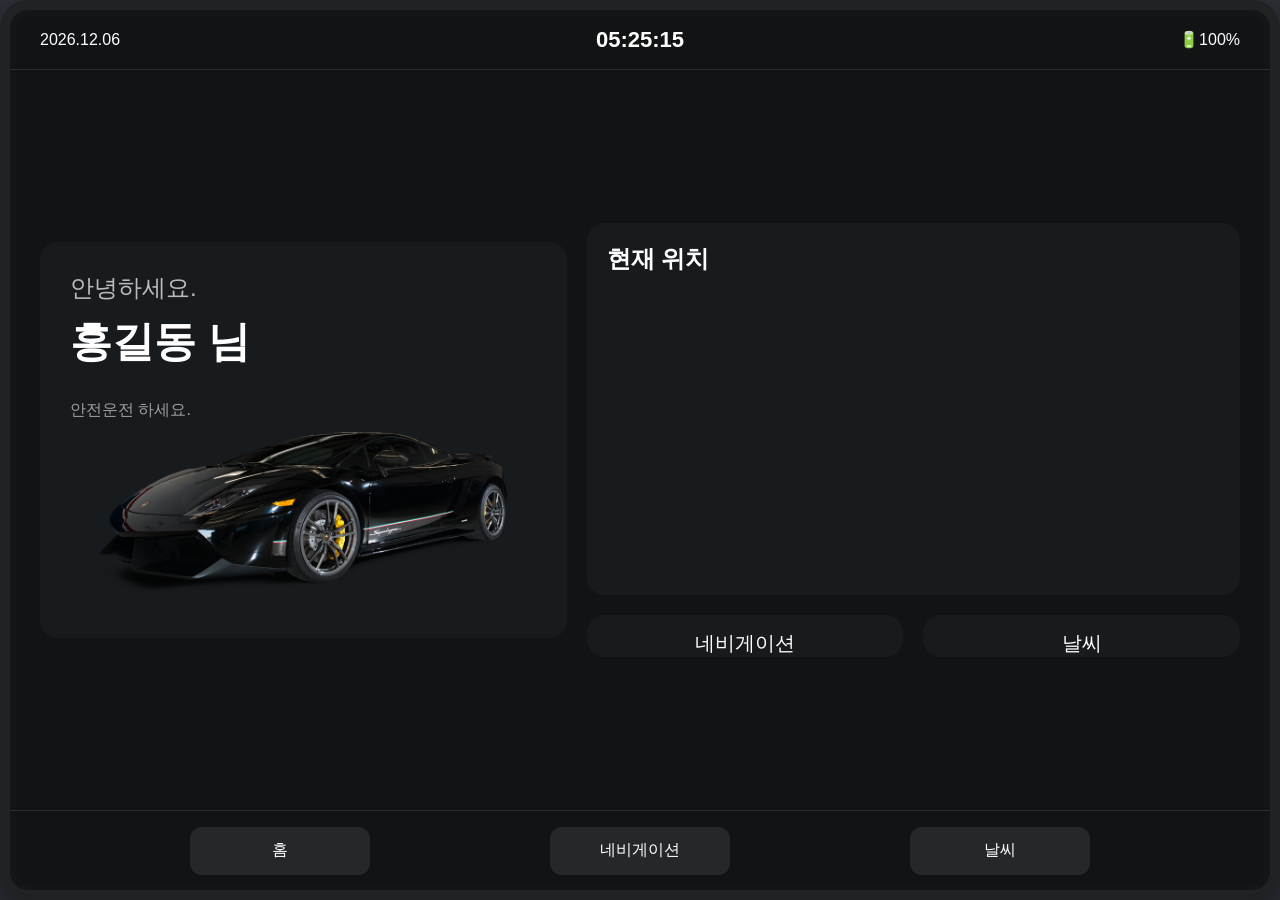
==== home/index.html @ 890f6c59 "Stop tracking js/config.js; add config.example and .gitignore" ====
<!DOCTYPE html>
<html lang="ko">

<head>
    <meta charset="UTF-8">
    <meta name="viewport" content="width=device-width, initial-scale=1.0">

    <title>Dashboard Home</title>

    <!-- 공통 CSS -->
    <link rel="stylesheet" href="../css/common.css">

    <!-- 페이지 전용 CSS -->
    <link rel="stylesheet" href="../css/index.css">
</head>

<body>
    <!-- 자동차 대시보드 배경 -->
    <div class="dashboard-background">
        <!-- 실제 디스플레이 -->
        <div class="display-frame">
            <!-- ================= Header ================= -->
            <header class="display-header">
                <div id="currentDate" class="header-date">
                    2026.01.01
                </div>

                <div id="currentTime" class="header-time">
                    00:00:00
                </div>

                <div class="header-status">
                    🔋100%
                </div>
            </header>

            <!-- ================= Main ================= -->
            <main class="display-main">
                <section class="page-content home-layout">
                    <!-- 왼쪽 프로필 -->
                    <section class="profile-panel">
                        <div class="profile-info">
                            <h2>안녕하세요.</h2>
                            <h1>홍길동 님</h1>
                            <p>안전운전 하세요.</p>
                        </div>

                        <div class="car-image">
                            <img src="../images/car.png"
                                alt="자동차">
                        </div>
                    </section>

                    <!-- 오른쪽 -->
                    <section class="right-panel">
                        <!-- 지도 -->
                        <section class="map-panel">
                            <h2>현재 위치</h2>
                            <div id="map"></div>
                        </section>

                        <!-- 앱 -->
                        <section class="app-panel">
                            <button class="app-button" onclick="location.href='../navigation/navigation.html'">
                                <span>네비게이션</span>
                            </button>
                            <button class="app-button" onclick="location.href='../weather/weather.html'">
                                <span>날씨</span>
                            </button>
                        </section>
                    </section>
                </section>
            </main>

            <!-- ================= Footer ================= -->
            <footer class="display-footer">
                <button onclick="location.href='index.html'">
                    홈
                </button>

                <button onclick="location.href='../navigation/navigation.html'">
                    네비게이션
                </button>

                <button onclick="location.href='../weather/weather.html'">
                    날씨
                </button>
            </footer>
        </div>
    </div>

    <script src="../js/config.js"></script>
    <script>
        document.write(
            `<script src="https://dapi.kakao.com/v2/maps/sdk.js?appkey=${KAKAO_API_KEY}"><\/script>`
        );
    </script>
    <script src="../js/common.js"></script>
    <script src="../js/index.js"></script>

</body>

</html>
---- css/common.css ----
/* ==========================
   기본 설정
========================== */
* {
    margin: 0;
    padding: 0;
    box-sizing: border-box;
}
body {
    font-family: Arial, Helvetica, sans-serif;
    width: 100vw;
    height: 100vh;
    overflow: hidden;
    color: white;
}

/* ==========================
   자동차 대시보드 배경
========================== */
.dashboard-background {
    width: 100%;
    height: 100%;
    display: flex;
    justify-content: center;
    align-items: center;
    background: #2d3138;
}

/* ==========================
   태블릿 디스플레이
========================== */
.display-frame {
    width: 1600px;
    height: 900px;
    display: flex;
    flex-direction: column;
    background: #111315;
    border-radius: 28px;
    border: 10px solid #202224;
    box-shadow:
        0 20px 60px rgba(0,0,0,0.6),
        inset 0 0 20px rgba(255,255,255,0.03);
    overflow: hidden;
}

/* ==========================
   Header
========================== */
.display-header {
    height: 60px;
    padding: 0 30px;
    display: flex;
    justify-content: space-between;
    align-items: center;
    border-bottom: 1px solid #2b2e31;
}
.header-date,
.header-time,
.header-status{
    width: 33%;
}
.header-date{
    text-align: left;
}
.header-time{
    text-align: center;
    font-size: 22px;
    font-weight: bold;
}
.header-status{
    text-align: right;
}

/* ==========================
   Main
========================== */
.display-main{
    flex:1;
    display:flex;
    justify-content:center;
    align-items:center;
    padding:30px;
}
.page-content{
    width:100%;
    height:100%;
    border:2px dashed #333;
    display:flex;
    justify-content:center;
    align-items:center;
    border-radius:16px;
}

/* ==========================
   Footer
========================== */
.display-footer{
    height:80px;
    display:flex;
    justify-content:space-evenly;
    align-items:center;
    border-top:1px solid #2b2e31;
}
.display-footer button{
    width:180px;
    height:48px;
    border:none;
    border-radius:12px;
    background:#25282b;
    color:white;
    cursor:pointer;
    transition:.2s;
    font-size:16px;
}
.display-footer button:hover{
    background:#3b4044;
}
---- css/index.css ----
/* =========================
   메인 레이아웃
========================= */

.home-layout{

    display:flex;
    gap:20px;

    border:none;
}


/* =========================
   왼쪽
========================= */

.profile-panel{

    flex:1;

    background:#181b1e;

    border-radius:18px;

    padding:30px;

    display:flex;
    flex-direction:column;
    justify-content:space-between;
}


.profile-info h1{

    font-size:42px;
    margin-top:10px;

}

.profile-info h2{

    color:#bbbbbb;
    font-weight:400;

}

.profile-info p{

    margin-top:30px;
    color:#9e9e9e;

}


.car-image{

    display:flex;
    justify-content:center;

}

.car-image img{

    width:100%;
    max-width:420px;

    border-radius:12px;

}


/* =========================
   오른쪽
========================= */

.right-panel{

    flex:1.4;

    display:flex;
    flex-direction:column;

    gap:20px;

}


/* =========================
   지도
========================= */
#map {
    width: 100%;
    height: 300px;
    border-radius: 12px;
}
.map-panel{
    flex:2;
    background:#181b1e;
    border-radius:18px;
    padding:20px;
    display:flex;
    flex-direction:column;
}


/* =========================
   앱 버튼
========================= */

.app-panel{

    flex:1;

    display:flex;

    gap:20px;

}


.app-button{

    flex:1;

    border:none;

    border-radius:18px;

    background:#181b1e;

    color:white;

    cursor:pointer;

    display:flex;

    flex-direction:column;

    justify-content:center;

    align-items:center;

    font-size:48px;

    transition:.2s;

}


.app-button span{

    margin-top:15px;

    font-size:20px;

}


.app-button:hover{

    background:#2a2d31;

}
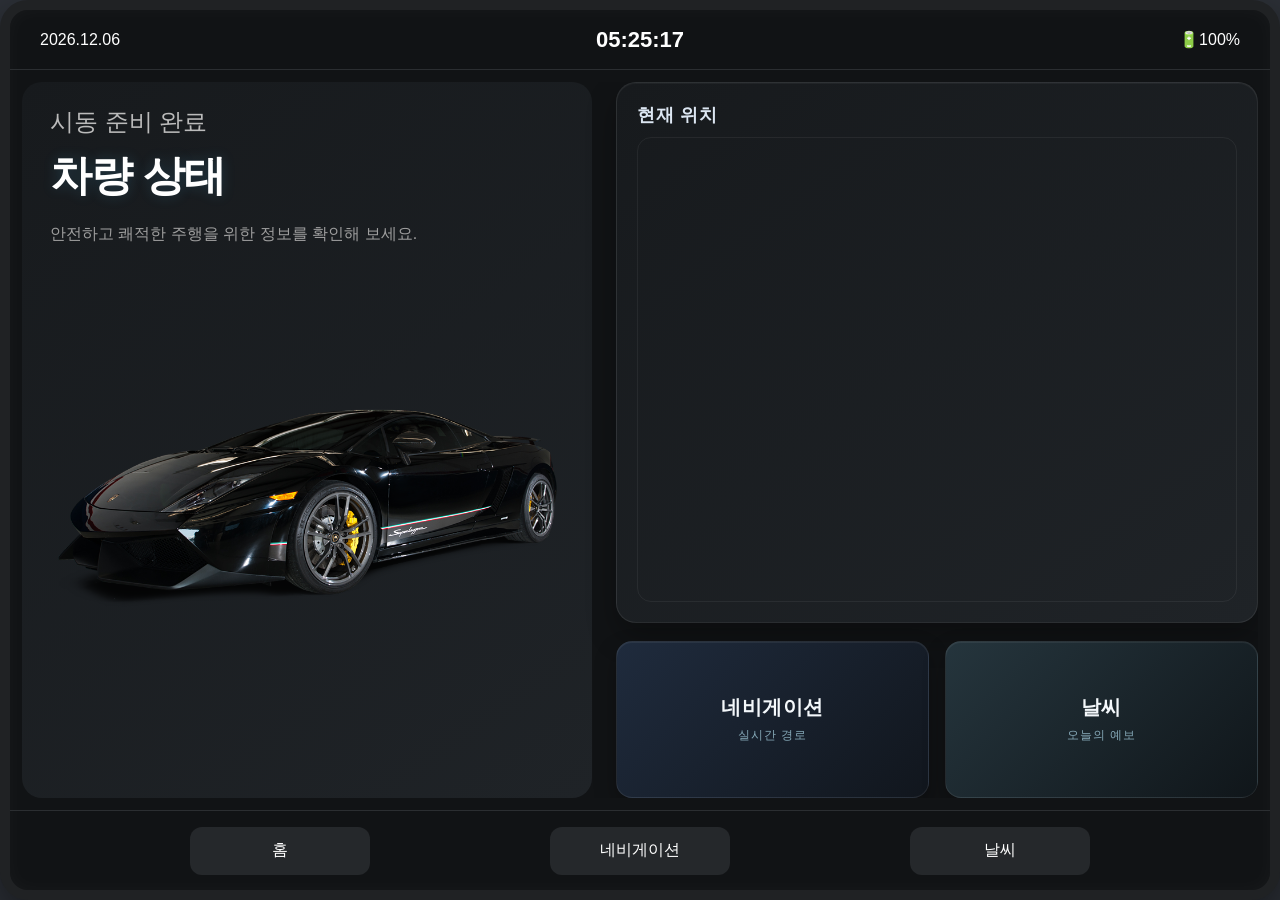
==== commit b5fd049c: "updated finally" ====
--- a/home/index.html
+++ b/home/index.html
@@ -30,7 +30,8 @@
                 </div>
 
                 <div class="header-status">
-                    🔋100%
+                    <div id="header-weather" class="header-weather"></div>
+                    <div id="header-battery" class="header-battery">🔋100%</div>
                 </div>
             </header>
 
@@ -40,14 +41,13 @@
                     <!-- 왼쪽 프로필 -->
                     <section class="profile-panel">
                         <div class="profile-info">
-                            <h2>안녕하세요.</h2>
-                            <h1>홍길동 님</h1>
-                            <p>안전운전 하세요.</p>
+                            <h2>시동 준비 완료</h2>
+                            <h1>차량 상태</h1>
+                            <p>안전하고 쾌적한 주행을 위한 정보를 확인해 보세요.</p>
                         </div>
 
                         <div class="car-image">
-                            <img src="../images/car.png"
-                                alt="자동차">
+                            <img src="../images/car.png" alt="자동차">
                         </div>
                     </section>
 
@@ -61,11 +61,13 @@
 
                         <!-- 앱 -->
                         <section class="app-panel">
-                            <button class="app-button" onclick="location.href='../navigation/navigation.html'">
-                                <span>네비게이션</span>
+                            <button class="app-button navigation-btn" onclick="location.href='../navigation/navigation.html'">
+                                <span class="app-label">네비게이션</span>
+                                <span class="app-subtext">실시간 경로</span>
                             </button>
-                            <button class="app-button" onclick="location.href='../weather/weather.html'">
-                                <span>날씨</span>
+                            <button class="app-button weather-btn" onclick="location.href='../weather/weather.html'">
+                                <span class="app-label">날씨</span>
+                                <span class="app-subtext">오늘의 예보</span>
                             </button>
                         </section>
                     </section>
--- a/css/common.css
+++ b/css/common.css
@@ -69,6 +69,25 @@
 }
 .header-status{
     text-align: right;
+    display: flex;
+    justify-content: flex-end;
+    align-items: center;
+    gap: 12px;
+}
+
+.header-weather{
+    display: flex;
+    align-items: center;
+    gap: 8px;
+}
+
+.header-weather img{
+    width: 28px;
+    height: 28px;
+}
+
+.weather-text{
+    font-size: 16px;
 }
 
 /* ==========================
@@ -76,19 +95,22 @@
 ========================== */
 .display-main{
     flex:1;
+    min-height: 0; /* allow flex child to shrink and enable internal scrolling */
     display:flex;
     justify-content:center;
     align-items:center;
-    padding:30px;
+    padding:12px;
 }
 .page-content{
     width:100%;
     height:100%;
+    min-height: 0;
     border:2px dashed #333;
     display:flex;
     justify-content:center;
     align-items:center;
     border-radius:16px;
+    overflow:auto; /* scroll inside main instead of pushing footer */
 }
 
 /* ==========================
@@ -96,6 +118,7 @@
 ========================== */
 .display-footer{
     height:80px;
+    flex-shrink: 0; /* keep footer visible */
     display:flex;
     justify-content:space-evenly;
     align-items:center;
--- a/css/index.css
+++ b/css/index.css
@@ -2,163 +2,172 @@
    메인 레이아웃
 ========================= */
 
-.home-layout{
-
-    display:flex;
-    gap:20px;
-
-    border:none;
+.home-layout {
+    display: flex;
+    gap: 24px;
+    align-items: stretch;
+    border: none;
 }
-
 
 /* =========================
    왼쪽
 ========================= */
 
-.profile-panel{
-
-    flex:1;
-
-    background:#181b1e;
-
-    border-radius:18px;
-
-    padding:30px;
-
-    display:flex;
-    flex-direction:column;
-    justify-content:space-between;
+.profile-panel {
+    flex: 1;
+    background: linear-gradient(145deg, #171a1d 0%, #1f2327 100%);
+    border: none;
+    border-radius: 20px;
+    padding: 24px 28px 28px;
+    display: flex;
+    flex-direction: column;
+    justify-content: space-between;
+    box-shadow: none;
 }
 
-
-.profile-info h1{
-
-    font-size:42px;
-    margin-top:10px;
-
+.profile-info h1 {
+    font-size: 42px;
+    margin-top: 10px;
+    letter-spacing: -0.02em;
+    text-shadow: 0 0 14px rgba(78, 198, 255, 0.18);
 }
 
-.profile-info h2{
-
-    color:#bbbbbb;
-    font-weight:400;
-
+.profile-info h2 {
+    color: #bbbbbb;
+    font-weight: 400;
 }
 
-.profile-info p{
-
-    margin-top:30px;
-    color:#9e9e9e;
-
+.profile-info p {
+    margin-top: 20px;
+    color: #9e9e9e;
 }
 
-
-.car-image{
-
-    display:flex;
-    justify-content:center;
-
+.car-image {
+    display: flex;
+    justify-content: center;
+    align-items: center;
+    flex: 1;
+    padding-top: 6px;
+    overflow: visible;
 }
 
-.car-image img{
-
-    width:100%;
-    max-width:420px;
-
-    border-radius:12px;
-
+.car-image img {
+    width: 100%;
+    max-width: 700px;
+    border-radius: 0;
+    border: none;
+    box-shadow: none;
+    object-fit: contain;
+    transform: none;
 }
-
 
 /* =========================
    오른쪽
 ========================= */
 
-.right-panel{
-
-    flex:1.4;
-
-    display:flex;
-    flex-direction:column;
-
-    gap:20px;
-
+.right-panel {
+    flex: 1.25;
+    display: flex;
+    flex-direction: column;
+    gap: 18px;
 }
-
 
 /* =========================
    지도
 ========================= */
+
 #map {
     width: 100%;
-    height: 300px;
-    border-radius: 12px;
-}
-.map-panel{
-    flex:2;
-    background:#181b1e;
-    border-radius:18px;
-    padding:20px;
-    display:flex;
-    flex-direction:column;
+    height: 100%;
+    min-height: 320px;
+    border-radius: 14px;
+    border: 1px solid rgba(255, 255, 255, 0.06);
 }
 
+.map-panel {
+    flex: 2.7;
+    background: linear-gradient(145deg, #171a1d 0%, #1f2327 100%);
+    border-radius: 20px;
+    border: 1px solid rgba(255, 255, 255, 0.08);
+    padding: 20px;
+    display: flex;
+    flex-direction: column;
+    box-shadow: inset 0 1px 0 rgba(255, 255, 255, 0.04), 0 14px 30px rgba(0, 0, 0, 0.28);
+}
+
+.map-panel h2 {
+    font-size: 18px;
+    margin-bottom: 10px;
+    color: #dce6f2;
+    letter-spacing: 0.04em;
+    text-transform: uppercase;
+}
 
 /* =========================
    앱 버튼
 ========================= */
 
-.app-panel{
-
-    flex:1;
-
-    display:flex;
-
-    gap:20px;
-
+.app-panel {
+    flex: 0.85;
+    display: flex;
+    gap: 16px;
 }
 
-
-.app-button{
-
-    flex:1;
-
-    border:none;
-
-    border-radius:18px;
-
-    background:#181b1e;
-
-    color:white;
-
-    cursor:pointer;
-
-    display:flex;
-
-    flex-direction:column;
-
-    justify-content:center;
-
-    align-items:center;
-
-    font-size:48px;
-
-    transition:.2s;
-
+.app-button {
+    flex: 1;
+    border: 1px solid rgba(255, 255, 255, 0.08);
+    border-radius: 16px;
+    color: #f4f8fb;
+    cursor: pointer;
+    display: flex;
+    flex-direction: column;
+    justify-content: center;
+    align-items: center;
+    font-size: 48px;
+    transition: transform 0.2s ease, box-shadow 0.2s ease, background 0.2s ease, border-color 0.2s ease;
+    box-shadow: inset 0 1px 0 rgba(255, 255, 255, 0.06), 0 10px 22px rgba(0, 0, 0, 0.26);
+    padding: 16px 14px;
+    position: relative;
+    overflow: hidden;
 }
 
-
-.app-button span{
-
-    margin-top:15px;
-
-    font-size:20px;
-
+.app-button::before {
+    content: "";
+    position: absolute;
+    inset: 0;
+    background: linear-gradient(120deg, transparent 20%, rgba(255, 255, 255, 0.08) 50%, transparent 80%);
+    transform: translateX(-120%);
+    transition: transform 0.35s ease;
 }
 
+.app-button:hover::before {
+    transform: translateX(120%);
+}
 
-.app-button:hover{
+.app-button:hover {
+    transform: translateY(-3px);
+    box-shadow: 0 16px 30px rgba(0, 0, 0, 0.35);
+    border-color: rgba(95, 223, 255, 0.35);
+}
 
-    background:#2a2d31;
+.app-button.navigation-btn {
+    background: linear-gradient(135deg, #1f2b3d 0%, #11161d 100%);
+}
 
+.app-button.weather-btn {
+    background: linear-gradient(135deg, #25353d 0%, #10161a 100%);
+}
+
+.app-button .app-label {
+    font-size: 20px;
+    font-weight: 600;
+    letter-spacing: 0.02em;
+}
+
+.app-button .app-subtext {
+    margin-top: 6px;
+    font-size: 12px;
+    color: #86a9b8;
+    letter-spacing: 0.08em;
+    text-transform: uppercase;
 }
